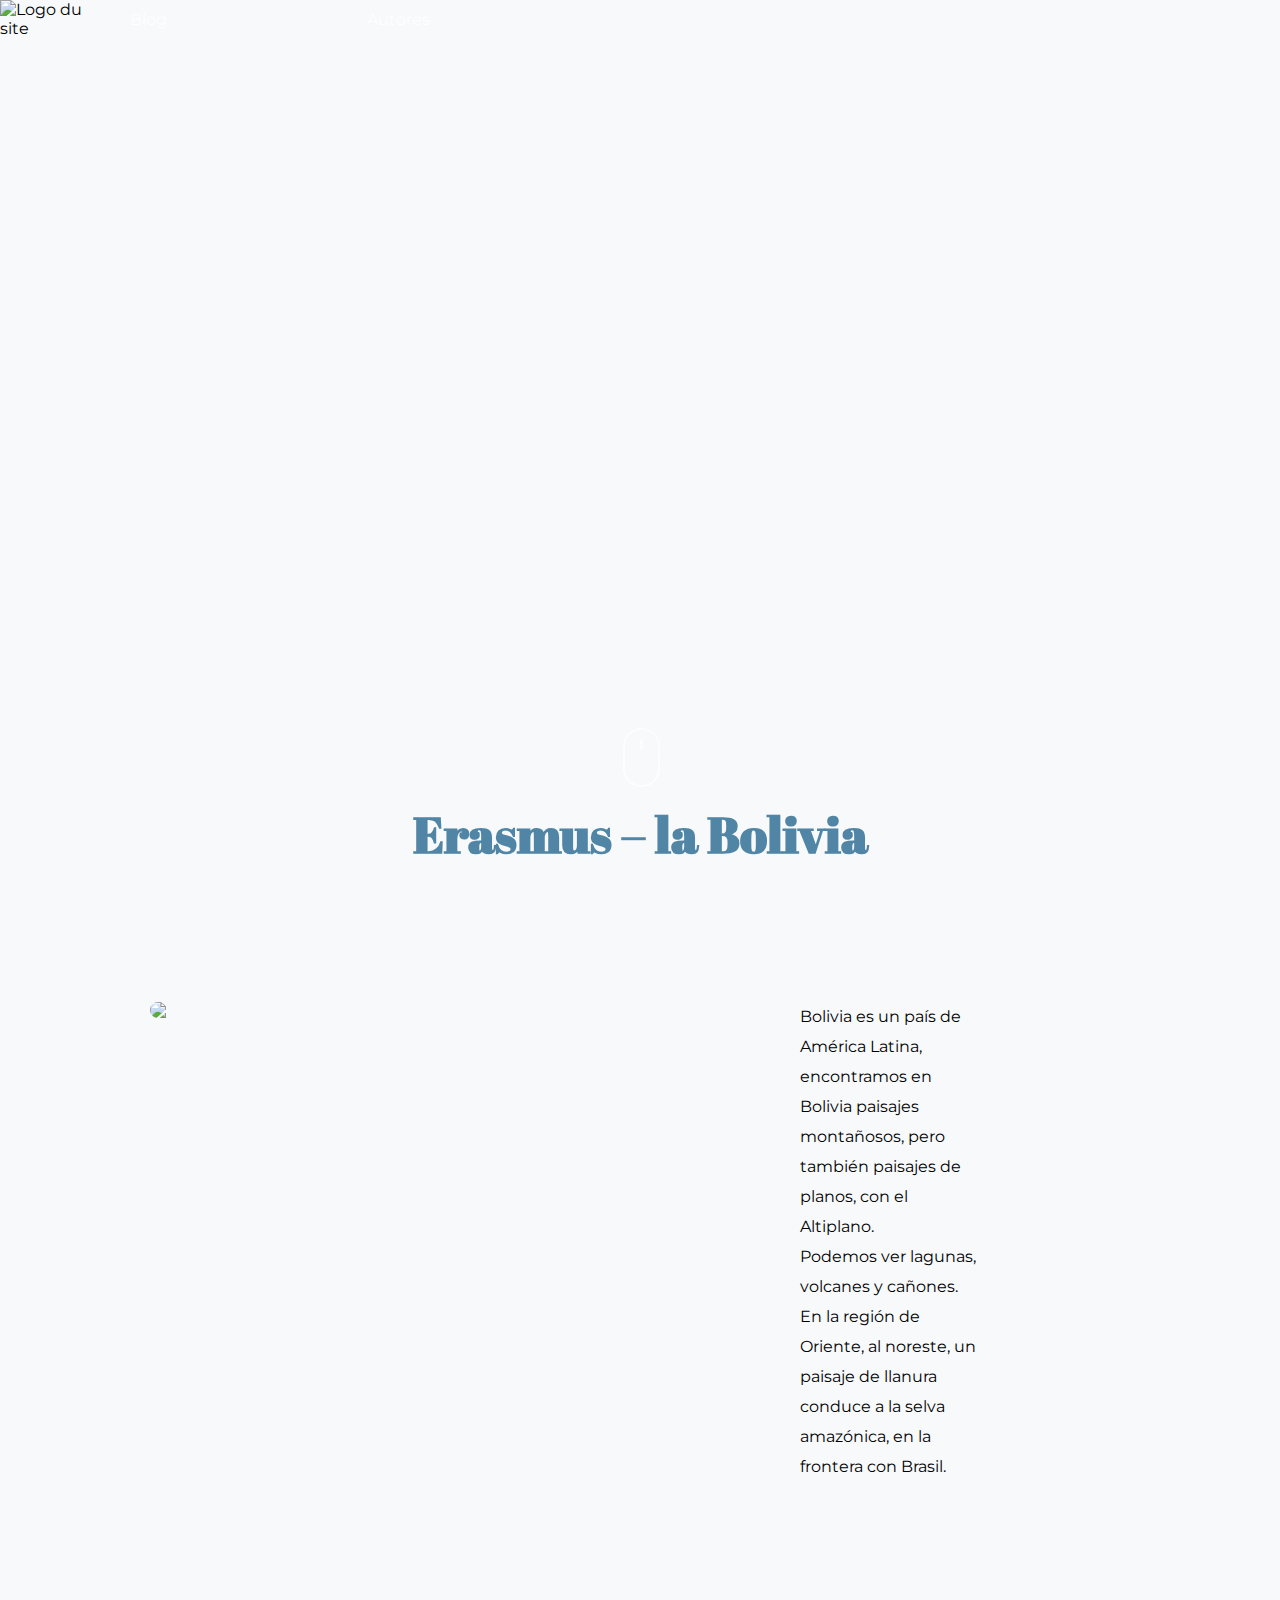
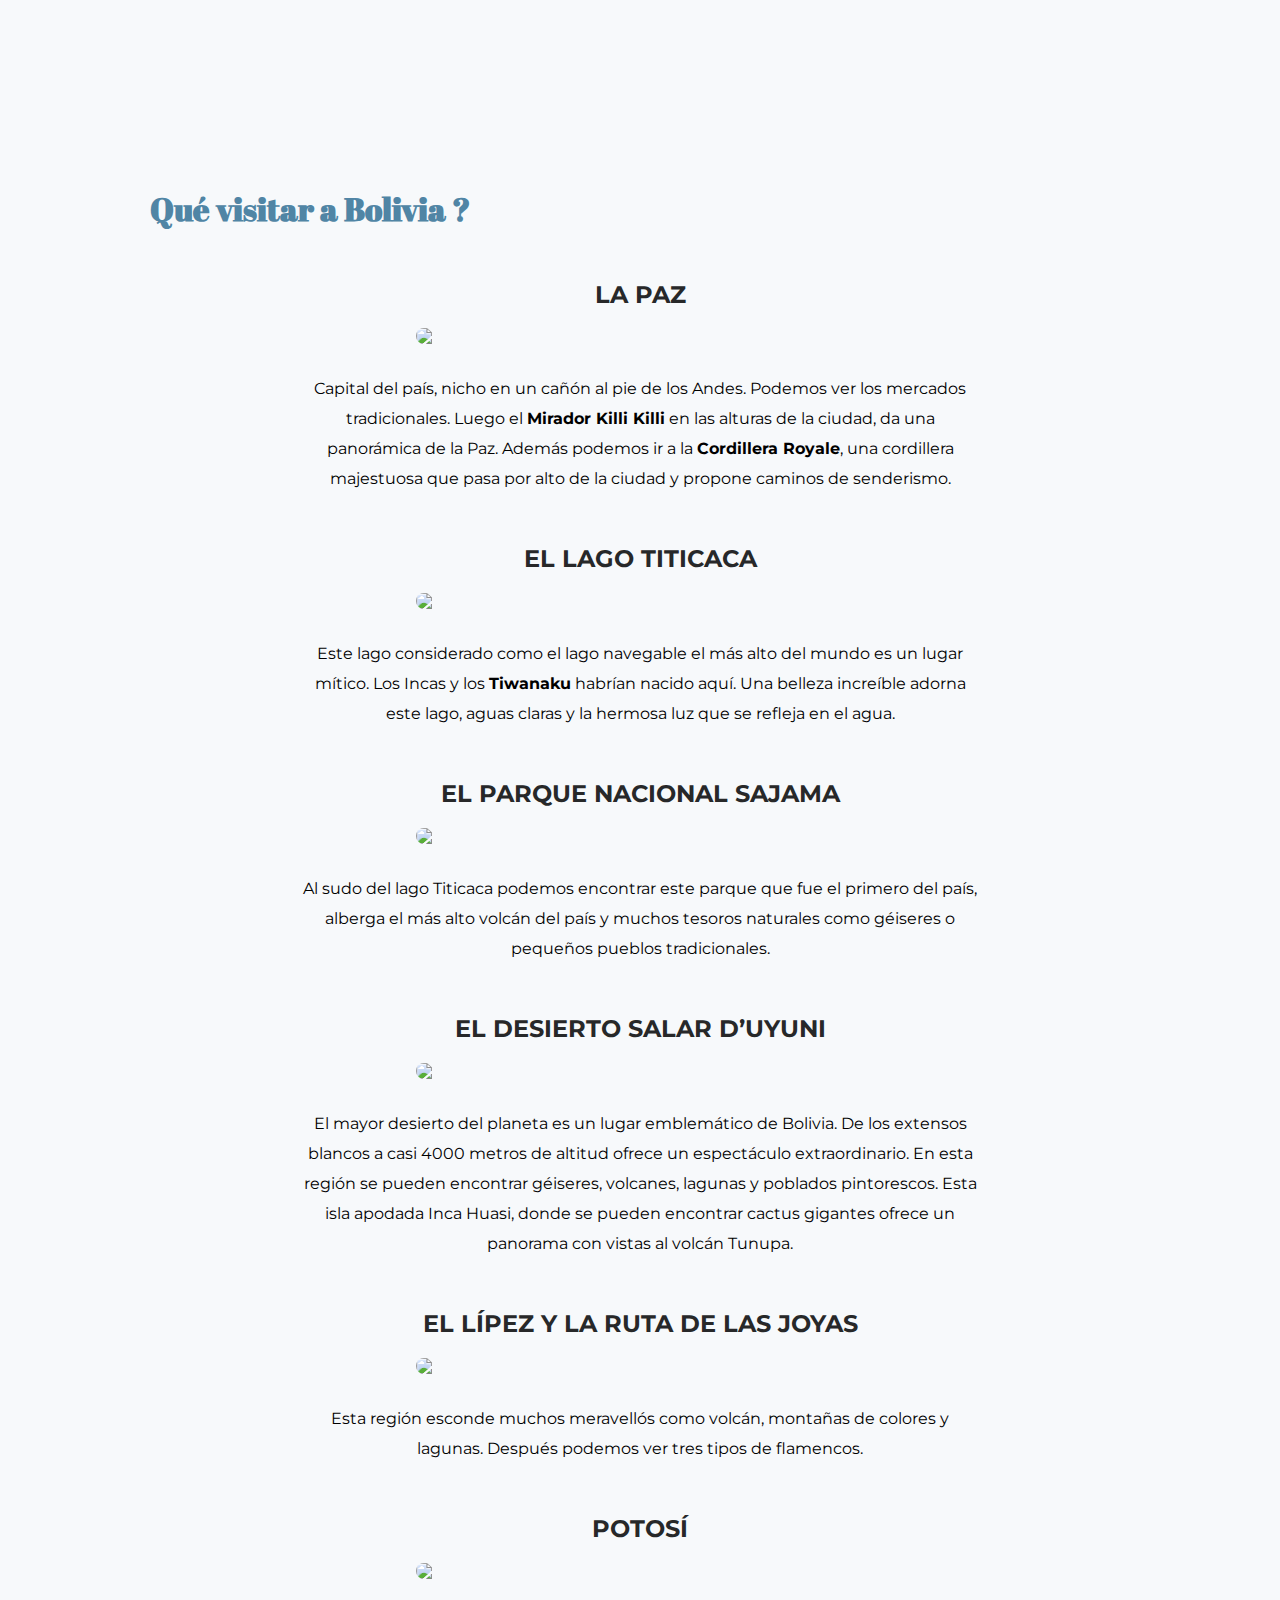
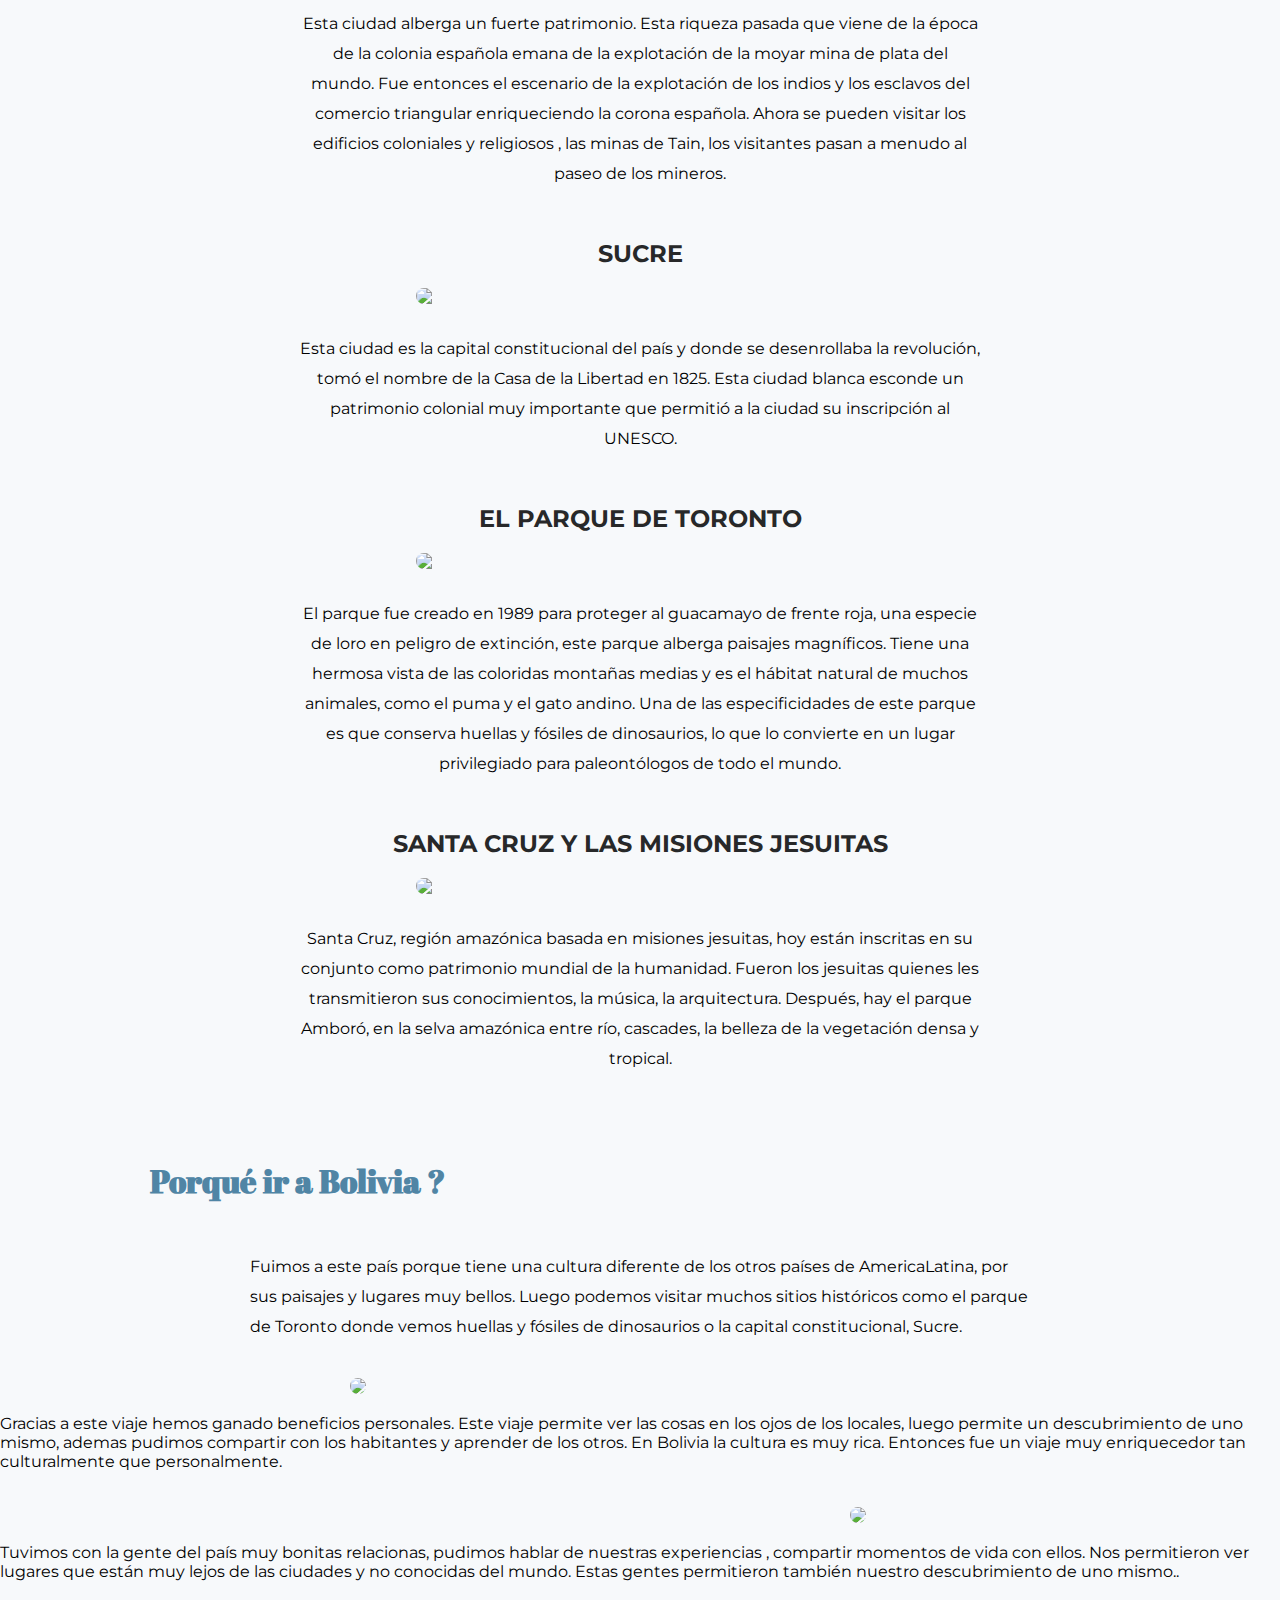
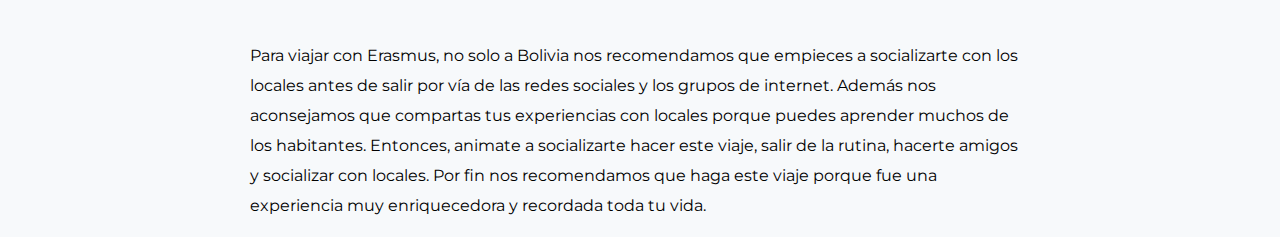
==== index.html @ 722cb70b "Pre-modification" ====
<!DOCTYPE html>
<html lang="es">
<head>

    <meta charset="UTF-8">
    <meta name="viewport" content="width=device-width, initial-scale=1.0">
    <link rel="stylesheet" href="styles/styles.css"/>



    <title>Blog</title>
    <link rel="shortcut icon" href="images/logo.png" type="image/x-icon" />
</head>
<body>

<section class="top-page">
    <header class="header">
        <img src="images/montagne%20(1).png" alt="Logo du site">
        <nav class="nav">
            <li><a href="#blog">Blog</a></li>
            <li><a href="autores.html">Autores</a></li>
        </nav>
    </header>
    <div class="landing-page">
        <h1 class="big-title">Nuestro viaje a Bolivia</h1>
    </div>

    <div class="scroll-downs">
        <div class="mousey">
            <a class="scroll-down" href="#blog"><div class="scroller"></div></a>
        </div>
    </div>
</section>

<!--Contenu du site-->
<section id="blog">
<div class ="content" >
    <h1 class="title-home">Erasmus – la Bolivia</h1>
    <span class="flex-container">
    <p class="desc-bolivie">Bolivia es un país de América Latina, encontramos en Bolivia paisajes montañosos, pero también paisajes de planos, con el Altiplano.
        <br>Podemos ver lagunas, volcanes y cañones. En la región de Oriente, al noreste, un paisaje de llanura conduce a la selva amazónica, en la frontera con Brasil.</p>
    <img class="map-bolivie" src="images/bolivie-map.jpg"/>
    </span>

    <!--Que visitar-->
    <span class="visitar">
        <br><br><br><br><br><br><br><br><br><br><br>
    <h1 class="title-visit">Qué visitar a Bolivia ?</h1>

    <h2 class="title-place">LA  PAZ</h2>
    <img class="lapaz-pic" src="images/la-paz.jpg"/>
    <p class ="txt-place">Capital del país, nicho en un cañón al pie de los Andes. Podemos ver los mercados tradicionales. Luego el <b>Mirador Killi Killi</b> en las alturas de la ciudad, da una panorámica de la Paz. Además podemos ir a la <strong>Cordillera Royale</strong>, una cordillera majestuosa que pasa por alto de la ciudad y propone caminos de senderismo.</p>

    <h2 class="title-place">EL LAGO TITICACA</h2>
    <img class="lago-pic" src="images/lago.jpg"/>
    <p class="txt-place">Este lago considerado como el lago navegable el más alto del mundo es un lugar mítico. Los Incas y los <b>Tiwanaku</b> habrían nacido aquí. Una belleza increíble adorna este lago, aguas claras y la hermosa luz que se refleja en el agua.</p>

    <h2 class="title-place">EL PARQUE NACIONAL SAJAMA</h2>
    <img class="parque1-pic" src="images/parque1.jpg"/>
    <p class="txt-place">Al sudo del lago Titicaca podemos encontrar este parque que fue el primero del país, alberga el más alto volcán del país y muchos tesoros naturales como géiseres o pequeños pueblos tradicionales. </p>

    <h2 class="title-place">EL DESIERTO SALAR D’UYUNI</h2>
    <img class="salar-pic" src="images/salar.webp"/>
    <p class="txt-place"> El mayor desierto del planeta es un lugar emblemático de Bolivia. De los extensos blancos a casi 4000 metros de altitud ofrece un espectáculo extraordinario. En esta región se pueden encontrar géiseres, volcanes, lagunas y poblados pintorescos. Esta isla apodada Inca Huasi, donde se pueden encontrar cactus gigantes ofrece un panorama con vistas al volcán Tunupa.</p>

    <h2 class="title-place">EL LÍPEZ Y LA RUTA DE LAS JOYAS</h2>
    <img class="joyas-pic" src="images/joyas1.jpg"/>
    <p class="txt-place">Esta región esconde muchos meravellós como volcán, montañas de colores y lagunas. Después podemos ver tres tipos de flamencos.</p>

    <h2 class="title-place">POTOSÍ</h2>
    <img class="potosi-pic" src="images/potosi.jpg"/>
    <p class="txt-place">Esta ciudad alberga un fuerte patrimonio. Esta riqueza pasada que viene de la época de la colonia española emana de la explotación de la moyar mina de plata del mundo. Fue entonces el escenario de la explotación de los indios y los esclavos del comercio triangular enriqueciendo la corona española. Ahora se pueden visitar los edificios coloniales y religiosos , las minas de Tain, los visitantes pasan a menudo al paseo de los mineros.</p>


    <h2 class="title-place">SUCRE</h2>
    <img class="SUCRE-pic" src="images/SUCRE.jpg"/>
    <p class="txt-place">Esta ciudad es la capital constitucional del país y donde se desenrollaba la revolución, tomó el nombre de la Casa de la Libertad en 1825. Esta ciudad blanca esconde un patrimonio colonial muy importante que permitió a la ciudad su inscripción al UNESCO.</p>

    <h2 class="title-place">EL PARQUE DE TORONTO</h2>
    <img class="parque2-pic" src="images/parque2.jpg"/>
    <p class="txt-place">El parque fue creado en 1989 para proteger al guacamayo de frente roja, una especie de loro en peligro de extinción, este parque alberga paisajes magníficos. Tiene una hermosa vista de las coloridas montañas medias y es el hábitat natural de muchos animales, como el puma y el gato andino. Una de las especificidades de este parque es que conserva huellas y fósiles de dinosaurios, lo que lo convierte en un lugar privilegiado para paleontólogos de todo el mundo.</p>

    <h2 class="title-place">SANTA CRUZ Y LAS MISIONES JESUITAS</h2>
    <img class="santacruz-pic" src="images/santacruz.jpg"/>
    <p class="txt-place">Santa Cruz, región amazónica basada en misiones jesuitas, hoy están inscritas en su conjunto como patrimonio mundial de la humanidad. Fueron los jesuitas quienes les transmitieron sus conocimientos, la música, la arquitectura. Después, hay el parque Amboró, en la selva amazónica entre río, cascades, la  belleza de la vegetación densa y tropical.</p>

        </span>
</div>
</section>

<div class="porquebolivia">

    <br>

    <h1 class="title-visit2" id="ir">Porqué ir a Bolivia ? </h1>

    <p class="presentation">Fuimos a este país porque tiene una cultura diferente de los otros países de AmericaLatina, por sus paisajes y lugares muy bellos. Luego podemos visitar muchos sitios históricos como el parque de Toronto donde vemos huellas y fósiles de dinosaurios o la capital constitucional, Sucre. </p>

    <section class="grid-1">

        <img class="chica-pic" src="images/chica.jpg"/>
        <p class="item text-content1">Gracias a este viaje hemos ganado beneficios personales. Este viaje permite ver las cosas en los ojos de los locales, luego permite un descubrimiento de uno mismo, ademas pudimos compartir con los habitantes y aprender de los otros. En Bolivia la cultura es muy rica. Entonces fue un viaje muy enriquecedor tan culturalmente que personalmente.</p>

    </section>
    <section class="grid-2">

        <img class="trip-pic" src="images/pic-trip.jpg"/>
        <p class="item text-content2">Tuvimos con la gente del país muy bonitas relacionas, pudimos hablar de nuestras experiencias , compartir momentos de vida con ellos. Nos permitieron ver lugares que están muy lejos de las ciudades y no conocidas del mundo. Estas gentes permitieron también nuestro descubrimiento de uno mismo..</p>


    </section>


    <p class="recomendation">Para viajar con Erasmus, no solo a Bolivia nos recomendamos que empieces a socializarte con los locales antes de salir por vía de las redes sociales y los grupos de internet. Además nos aconsejamos que compartas tus experiencias con locales porque puedes aprender muchos de los habitantes. Entonces, animate a socializarte hacer este viaje, salir de la rutina, hacerte amigos y socializar con locales. Por fin nos recomendamos que haga este viaje porque fue una experiencia muy enriquecedora y recordada toda tu vida.</p>

</div>

</body>
</html>
---- styles/styles.css ----
@import url(https://fonts.googleapis.com/css2?family=Montserrat:wght@100;200;300;400;500;600;700;800;900&display=swap);
@import url(https://fonts.googleapis.com/css2?family=Abril+Fatface&display=swap);

* {
    font-family: 'Montserrat';
    scroll-behavior: smooth;
}

html {
    scroll-behavior: smooth;
    background: #F7F9FB;
}

body {
    margin: 0 auto;
}

/* tete de page */

header.header {
    display: flex;
    align-items: center;

}

header.header img {
    width: 100px;

}


section.top-page {
    margin: 0 auto;
    background: url('../images/bg2.jpg')no-repeat center fixed ;
    background-size: cover;
    position: absolute;
    /*height: 85vh;*/
    top: 0;
    left: 0;
    width: 100%;
    height: 100%;

}

/* page de bienvenue (landing page) */

.landing-page {
    position: relative;
    padding: 20px 55px;
}

.big-title {

    color: #F7F9FB;
    font-size:  120px;
    font-family: 'Abril FatFace', cursive;
    font-weight: 100;
    width: 50%;
    margin: 30px;
    position: absolute;
}

/*Scroll*/

.scroll-downs {
    position: absolute;
    top: 610px;
    right: 0;
    bottom: 0;
    left: 0;
    margin: auto;

    width :34px;
    height: 55px;
}
.mousey {
    width: 3px;
    padding: 10px 15px;
    height: 35px;
    border: 2px solid #fff;
    border-radius: 25px;
    opacity: 0.75;
    box-sizing: content-box;
}
.scroller {
    width: 3px;
    height: 10px;
    border-radius: 25%;
    background-color: #fff;
    animation-name: scroll;
    animation-duration: 2.2s;
    animation-timing-function: cubic-bezier(.15,.41,.69,.94);
    animation-iteration-count: infinite;
}
@keyframes scroll {
    0% { opacity: 0; }
    10% { transform: translateY(0); opacity: 1; }
    100% { transform: translateY(15px); opacity: 0;}
}
/* menu de navigation */

nav.nav {
    display: flex;
    justify-content: space-between;
    list-style: none;
    width: 300px;
    margin-left: 30px;
}

nav.nav li a {
    color: white;
    text-decoration: none;
}

.content{
    background: #F7F9FB;
    margin-top: 800px;
}
/*Title Home */

.title-home{
    color: #5085A5;
    font-size: 50px;
    margin-top: 70px;
    text-align: center;
    font-family: 'Abril FatFace', cursive;

}

.flex-container {
    display: flex;
    flex-direction: row;
}

/* Responsive layout - makes a one column layout instead of a two-column layout */
@media (max-width: 800px) {
    .flex-container {
        flex-direction: column;
    }
}

.desc-bolivie{
    text-align: left;
    margin-left: 800px;
    margin-right: 300px;
    margin-top: 100px;
    line-height: 30px;
}

.map-bolivie{
    width: 30%;
    margin-right: 150px;
    margin-top: 100px;
   margin-left: 150px;
    border-radius: 10px;
    align-items: normal;
    position: absolute;
}

/*Que visitar*/

.title-visit{
    color: #5085A5;
    margin-top: 80px;
    margin-left: 150px;
    text-align: left;
    font-family: 'Abril FatFace', cursive;
}

.title-place{
    color: #272829;
    text-align: center;
    margin-top: 50px;
}

.txt-place{
    text-align: center;
    margin-top: 30px ;
    margin-left: 300px ;
    margin-right: 300px ;
    line-height: 30px;

}

.lapaz-pic{
    width: 35%;
    align-items: center;

    display: block;
    margin-left: auto;
    margin-right: auto;
    /*margin-left: 515px ;
    margin-top: 10px;*/
    border-radius: 10px;
}

.lago-pic{
    width: 35%;
    display: block;
    margin-left: auto;
    margin-right: auto;
    border-radius: 10px;
}

.parque1-pic{
    width: 35%;
    display: block;
    margin-left: auto;
    margin-right: auto;
    border-radius: 10px;
}

.salar-pic{
    width: 35%;
    display: block;
    margin-left: auto;
    margin-right: auto;
    border-radius: 10px;
}

.joyas-pic{
    width: 35%;
    display: block;
    margin-left: auto;
    margin-right: auto;
    border-radius: 10px;
}

.potosi-pic{
    width: 35%;
    display: block;
    margin-left: auto;
    margin-right: auto;
    border-radius: 10px;
}

.SUCRE-pic{
    width: 35%;
    display: block;
    margin-left: auto;
    margin-right: auto;
    border-radius: 10px;

}

.parque2-pic{
    width: 35%;
    display: block;
    margin-left: auto;
    margin-right: auto;
    border-radius: 10px;

}

.santacruz-pic{
    width: 35%;
    display: block;
    margin-left: auto;
    margin-right: auto;
    border-radius: 10px;
}

/*Ir a Bolovia*/


.title-visit2{
    margin-top: 50px;
    color: #5085A5;
    margin-left: 150px;
    text-align: left;
    font-family: 'Abril FatFace', cursive;
}

.presentation{
    margin-top: 50px ;
    margin-left: 250px ;
    margin-right: 250px ;
    line-height: 30px;
}


.paraph-1{

    margin-left: 800px ;
    margin-right: 300px ;
    margin-top: -270px;
    line-height: 35px;

}

.chica-pic{
    width: 25%;
    margin-left: 350px ;
    margin-top: 20px;
    border-radius: 10px;
}

.paraph-2{

    margin-right: 800px ;
    margin-left: 250px ;
    margin-top: -220px;
    line-height: 35px;
}

.trip-pic{

    width: 25%;
    margin-left: 850px ;
    margin-top: 20px;
    border-radius: 10px;
}

.recomendation{
    margin-top: 60px ;
    margin-left: 250px ;
    margin-right: 250px ;
    line-height: 30px;
}


/*Pic end*/

.grid-container {
    display: grid;
    grid-template-columns: repeat(auto-fill, minmax(300px, 1fr));
    grid-gap: 1em;
}


/* hover styles */
.location-listing {
    position: relative;
}

.location-image {
    line-height: 0;
    overflow: hidden;
}

.location-image img {
    filter: blur(0px);
    transition: filter 0.3s ease-in;
    transform: scale(1.1);
}

.location-title {
    font-size: 1.5em;
    font-weight: bold;
    text-decoration: none;
    z-index: 1;
    position: absolute;
    height: 100%;
    width: 100%;
    top: 0;
    left: 0;
    opacity: 0;
    transition: opacity .5s;
    background: rgba(90,0,10,0.4);
    color: white;

    /* position the text in t’ middle*/
    display: flex;
    align-items: center;
    justify-content: center;
}

.location-listing:hover .location-title {
    opacity: 1;
}

.location-listing:hover .location-image img {
    filter: blur(2px);
}


/* for touch screen devices */
@media (hover: none) {
    .location-title {
        opacity: 1;
    }
    .location-image img {
        filter: blur(2px);
    }
}
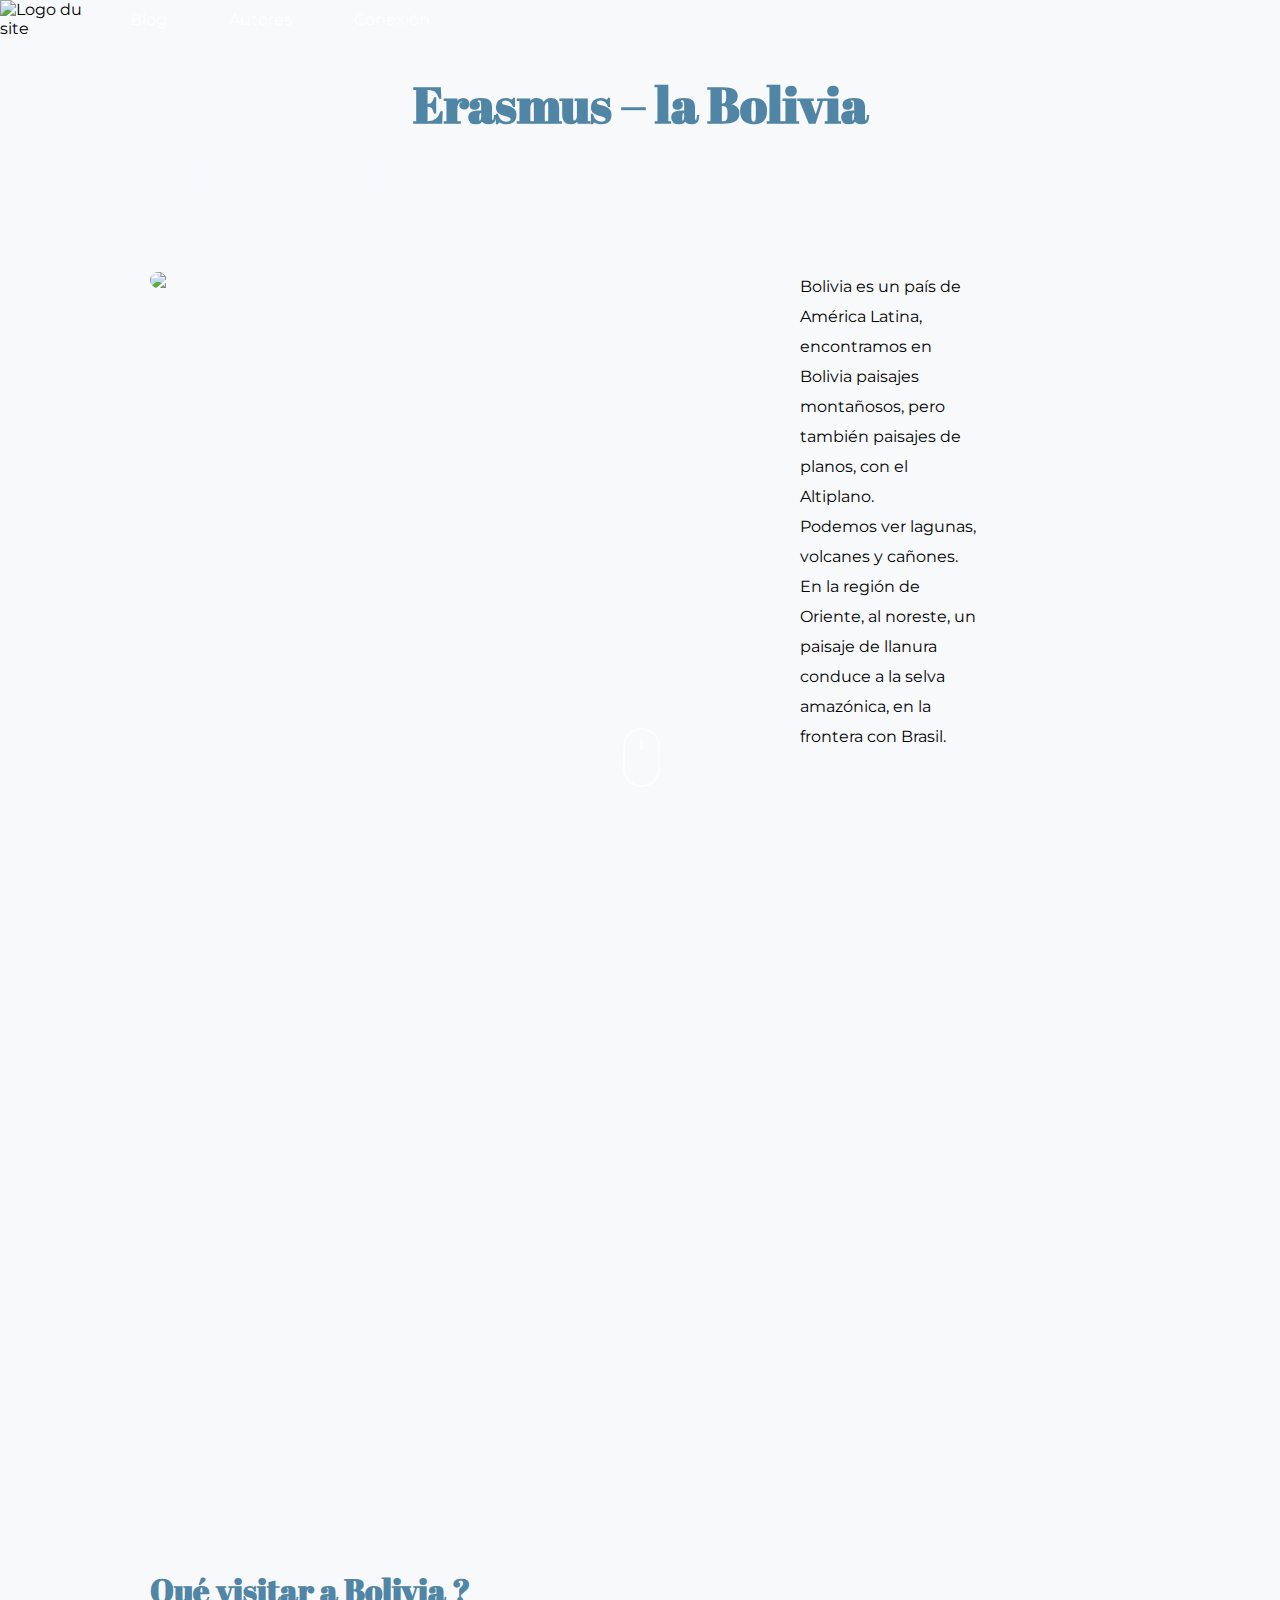
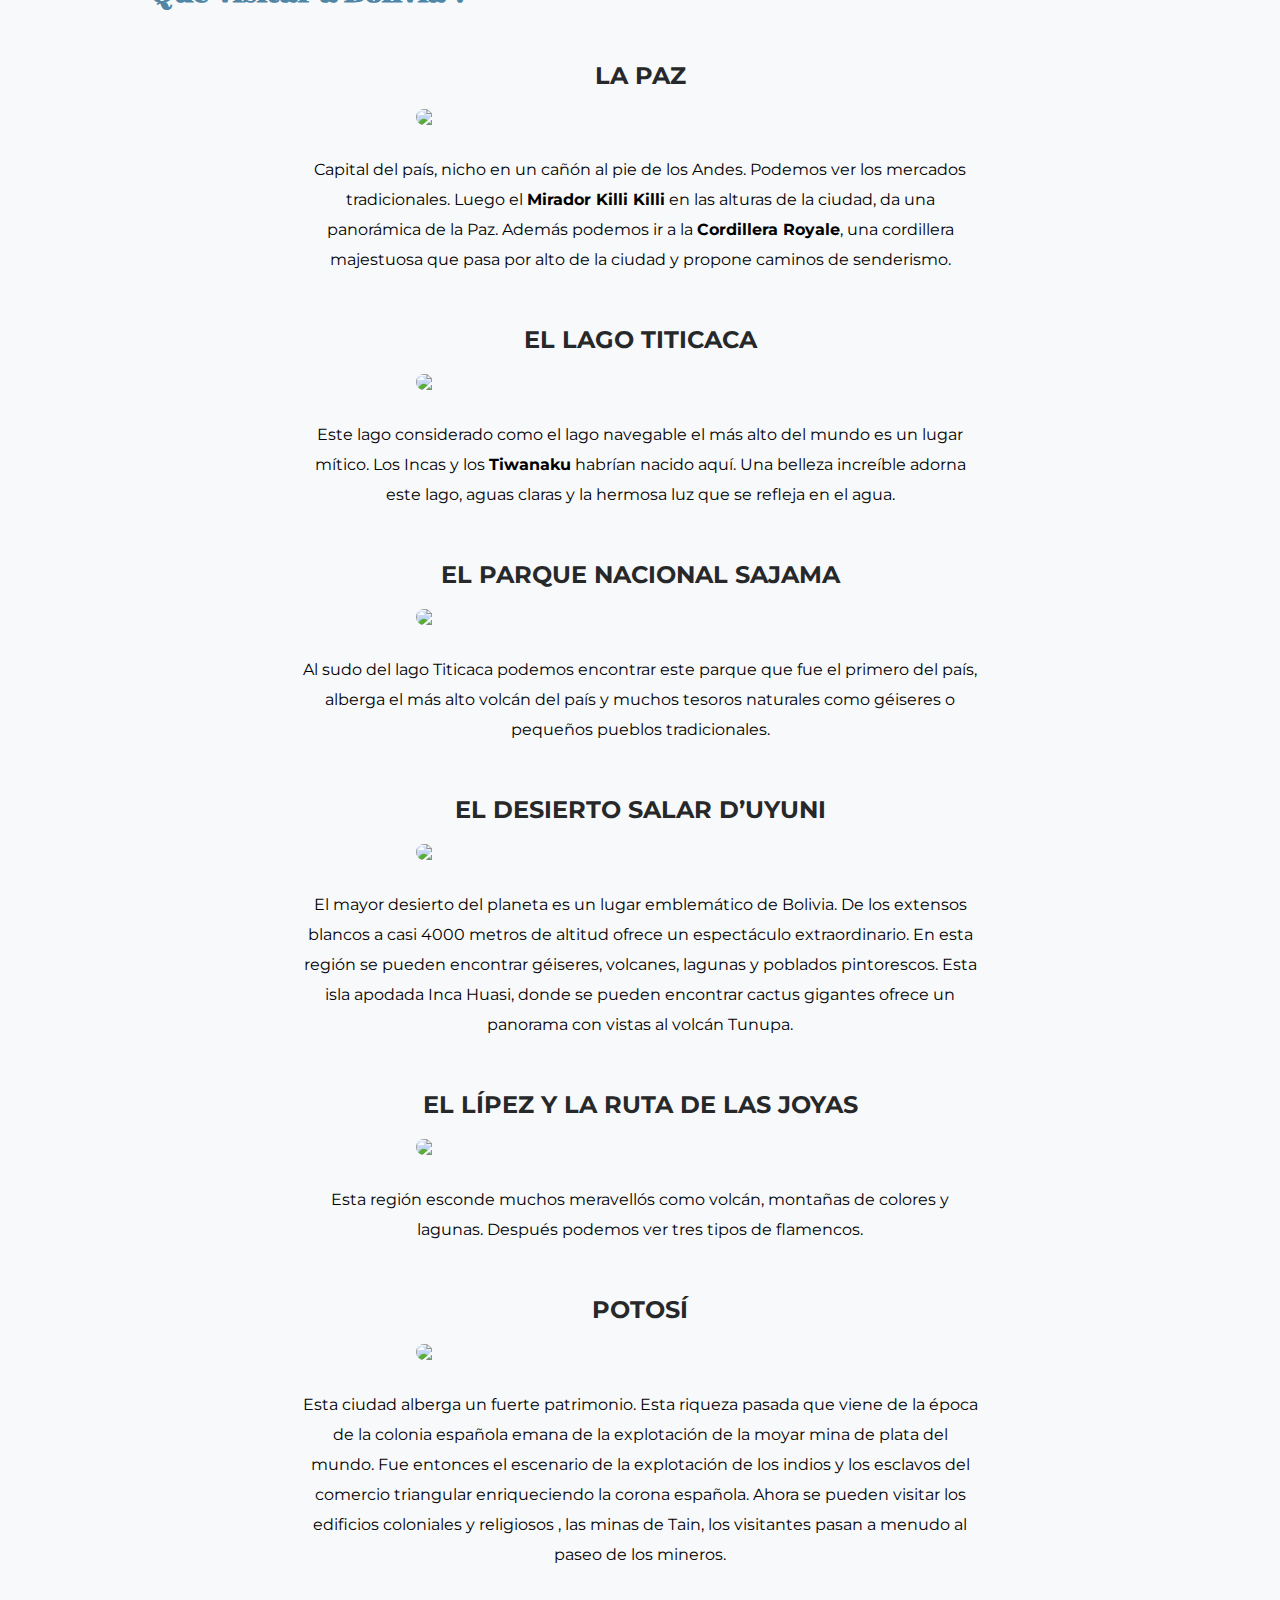
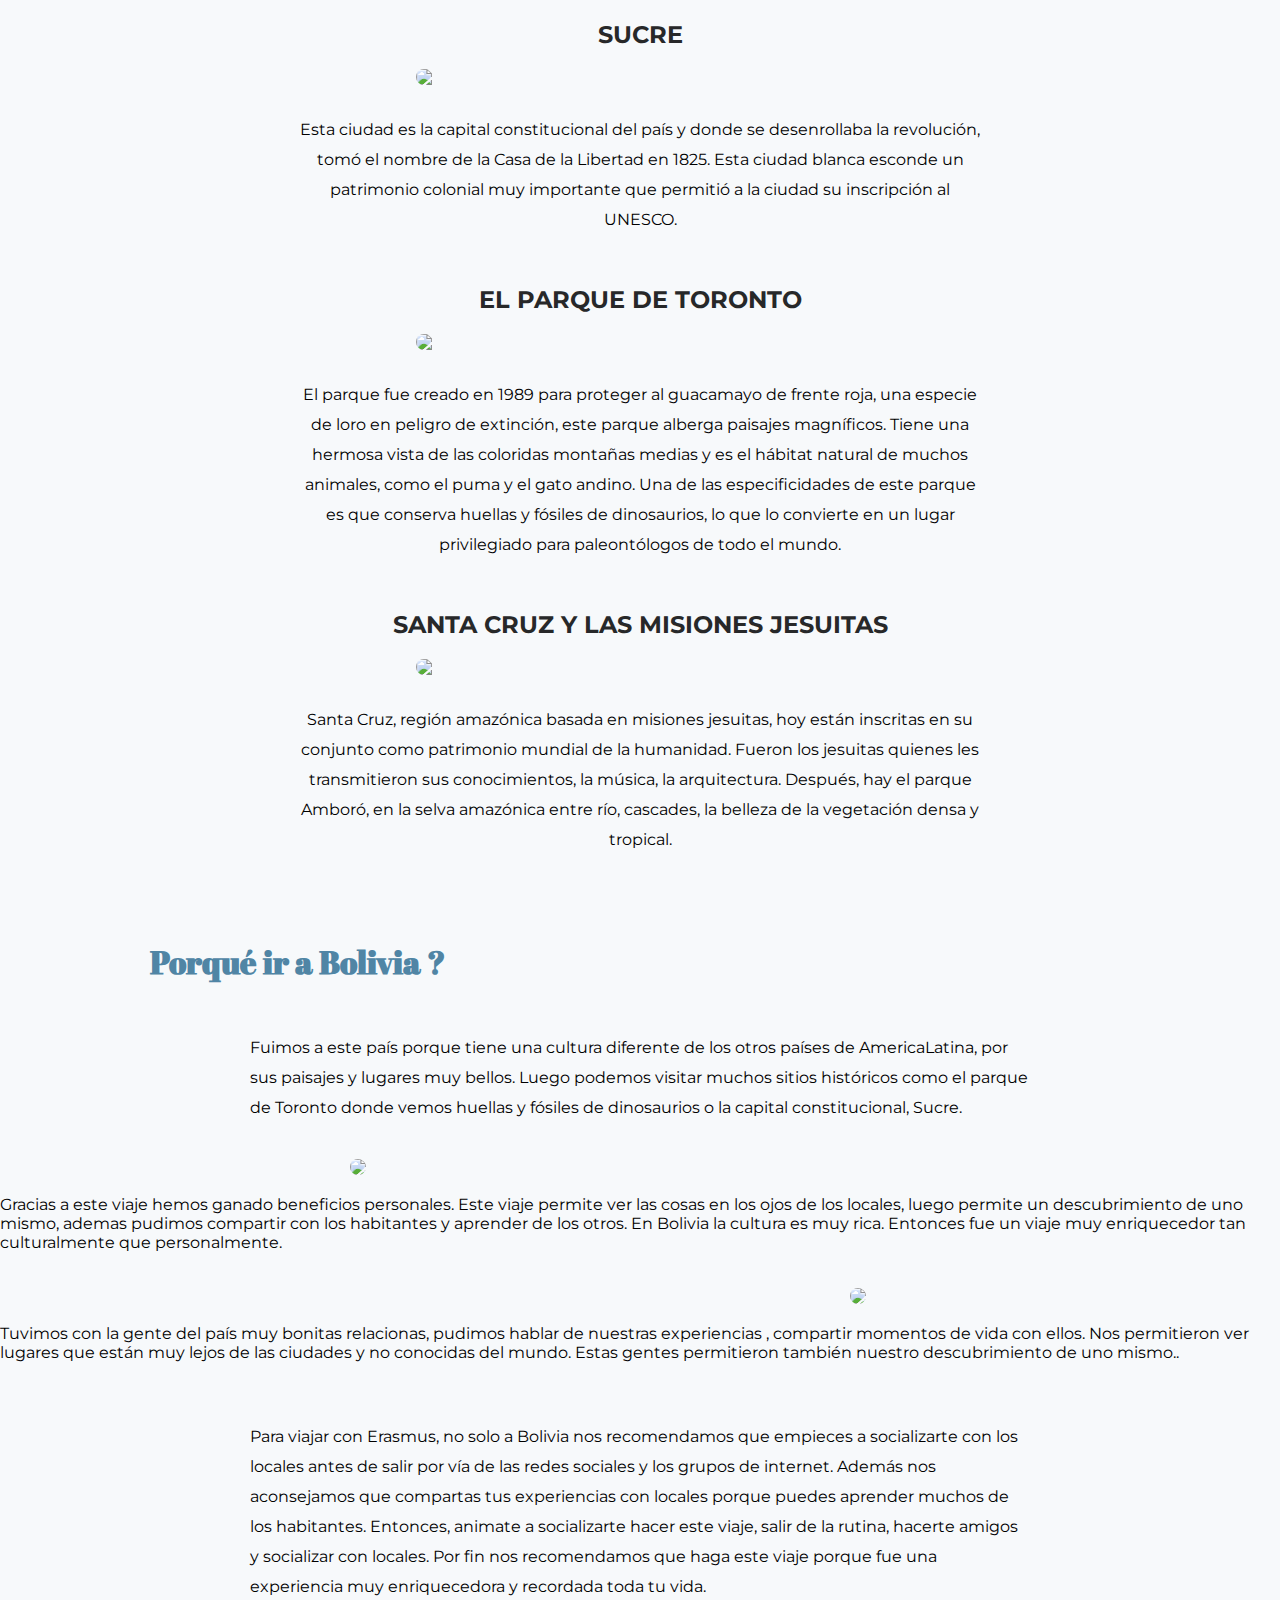
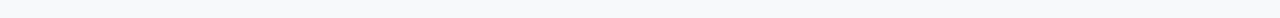
==== commit 35cda22c: "Modif 3" ====
--- a/index.html
+++ b/index.html
@@ -5,6 +5,10 @@
     <meta charset="UTF-8">
     <meta name="viewport" content="width=device-width, initial-scale=1.0">
     <link rel="stylesheet" href="styles/styles.css"/>
+    <link rel="stylesheet" href="styles/loading.css"/>
+
+
+    <script type="text/javascript" src="js/loading.js" defer></script>
 
 
 
@@ -12,15 +16,21 @@
     <link rel="shortcut icon" href="images/logo.png" type="image/x-icon" />
 </head>
 <body>
+<script type="text/javascript" src="http://code.jquery.com/jquery.min.js"></script>
 
+
+
+<div class="all-page-content">
 <section class="top-page">
     <header class="header">
         <img src="images/montagne%20(1).png" alt="Logo du site">
         <nav class="nav">
             <li><a href="#blog">Blog</a></li>
-            <li><a href="autores.html">Autores</a></li>
+            <li><a href="error-404.html">Autores</a></li>
+            <li><a href="error-404.html">Conexión</a></li>
         </nav>
     </header>
+
     <div class="landing-page">
         <h1 class="big-title">Nuestro viaje a Bolivia</h1>
     </div>
@@ -34,17 +44,19 @@
 
 <!--Contenu du site-->
 <section id="blog">
-<div class ="content" >
+<div class ="pre-content" >
     <h1 class="title-home">Erasmus – la Bolivia</h1>
     <span class="flex-container">
     <p class="desc-bolivie">Bolivia es un país de América Latina, encontramos en Bolivia paisajes montañosos, pero también paisajes de planos, con el Altiplano.
         <br>Podemos ver lagunas, volcanes y cañones. En la región de Oriente, al noreste, un paisaje de llanura conduce a la selva amazónica, en la frontera con Brasil.</p>
     <img class="map-bolivie" src="images/bolivie-map.jpg"/>
     </span>
+</div>
 
+    <div class="content">
     <!--Que visitar-->
     <span class="visitar">
-        <br><br><br><br><br><br><br><br><br><br><br>
+
     <h1 class="title-visit">Qué visitar a Bolivia ?</h1>
 
     <h2 class="title-place">LA  PAZ</h2>
@@ -85,8 +97,10 @@
     <p class="txt-place">Santa Cruz, región amazónica basada en misiones jesuitas, hoy están inscritas en su conjunto como patrimonio mundial de la humanidad. Fueron los jesuitas quienes les transmitieron sus conocimientos, la música, la arquitectura. Después, hay el parque Amboró, en la selva amazónica entre río, cascades, la  belleza de la vegetación densa y tropical.</p>
 
         </span>
-</div>
+    </div>
+
 </section>
+
 
 <div class="porquebolivia">
 
@@ -114,6 +128,7 @@
     <p class="recomendation">Para viajar con Erasmus, no solo a Bolivia nos recomendamos que empieces a socializarte con los locales antes de salir por vía de las redes sociales y los grupos de internet. Además nos aconsejamos que compartas tus experiencias con locales porque puedes aprender muchos de los habitantes. Entonces, animate a socializarte hacer este viaje, salir de la rutina, hacerte amigos y socializar con locales. Por fin nos recomendamos que haga este viaje porque fue una experiencia muy enriquecedora y recordada toda tu vida.</p>
 
 </div>
+</div>
 
 </body>
 </html>--- a/styles/loading.css
+++ b/styles/loading.css
@@ -0,0 +1,21 @@
+/*html {
+  display: table;
+  width: 100%;
+  height: 100%;
+}
+
+body {
+  display: table-cell;
+  vertical-align: middle;
+  text-align: center;
+}
+.title-loading {
+  animation: move 4s linear infinite;
+  background-image: linear-gradient(to right, #77f, #33d0ff, #25ffbb, #33d0ff, #77f);
+  background-size: 200% auto;
+  font: 700 100px/1 Helvetica;
+  letter-spacing: 2px;
+  -webkit-background-clip: text;
+  -webkit-text-fill-color: transparent;
+}
+@keyframes move { to { background-position: 200% center; } }*+